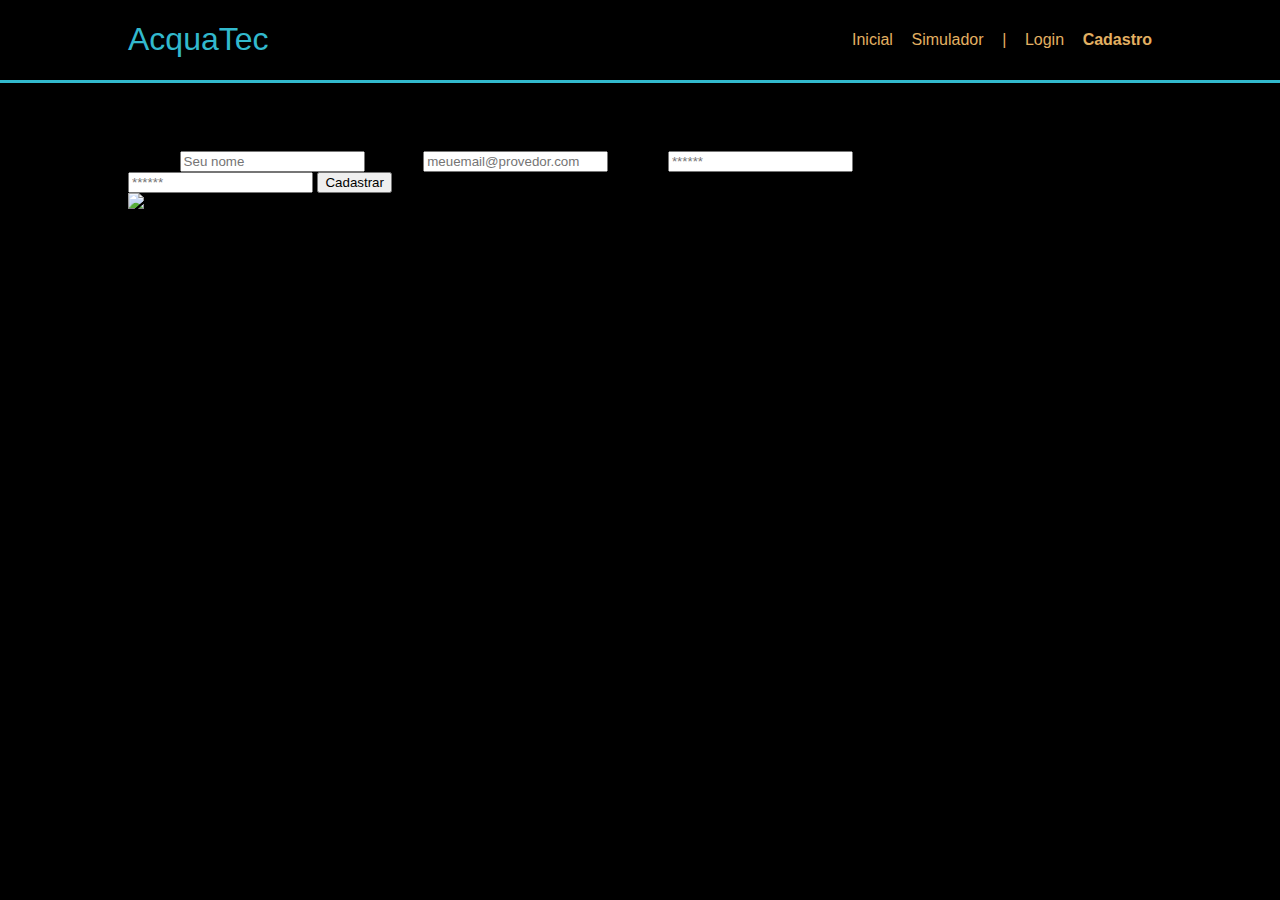
==== public/cadastro.html @ c1e20325 "Adicionando a pasta do projeto" ====
<!DOCTYPE html>
<html lang="pt-br">

<head>
    <meta charset="UTF-8">
    <meta http-equiv="X-UA-Compatible" content="IE=edge">
    <meta name="viewport" content="width=device-width, initial-scale=1.0">

    <title>AcquaTec | Cadastro</title>


    <script src="./js/funcoes.js"></script>


    <link rel="icon" href="./assets/icon/favicon.ico">
    <link rel="stylesheet" href="./css/style.css">
    <link rel="preconnect" href="https://fonts.gstatic.com">
    <link
        href="https://fonts.googleapis.com/css2?family=Exo+2:ital,wght@0,100;0,200;0,300;0,400;0,500;0,600;0,700;0,800;0,900;1,100;1,200;1,300;1,400;1,500;1,600;1,700;1,800;1,900&display=swap"
        rel="stylesheet">
</head>

<body>

    <!--header inicio-->
    <div class="header">
        <div class="container">
            <h1 class="titulo">AcquaTec</h1>
            <ul class="navbar">
                <li>
                    <a href="./index.html">
                        Inicial
                    </a>
                </li>
                <li>
                    <a href="./simulador.html">Simulador</a>
                </li>
                <li>|</li>
                <li>
                    <a href="./login.html">Login</a>
                </li>
                <li class="agora">
                    <a href="./cadastro.html">Cadastro</a>
                </li>
            </ul>
        </div>
    </div>
    <!--header fim-->


    <div class="banner ">
        <div class="alerta_erro">
            <div class="card_erro" id="cardErro">
                <span id="mensagem_erro"></span>
            </div>
        </div>
        <div class="container tamanho-conteudo">
            <div class="card medio">
                <h2>Bem-vindo!</h2>
                <div class="formulario">

                    <!--
                         Para inserir mais um campo, copie uma das inputs abaixo.
                         Assim que inserir vá para o script abaixo.
                     -->

                    <span class="tipo_campo">Nome:</span>
                    <input id="nome_input" type="text" placeholder="Seu nome">

                    <span class="tipo_campo">E-mail:</span>
                    <input id="email_input" type="text" placeholder="meuemail@provedor.com">

                    <span class="tipo_campo">Senha:</span>
                    <input id="senha_input" type="password" placeholder="******">

                    <span class="tipo_campo">Confirmação da Senha:</span>
                    <input id="confirmacao_senha_input" type="password" placeholder="******">

                    <button class="btn" onclick="cadastrar()">Cadastrar</button>

                </div>
                <div id="div_aguardar" class="loading-div">
                    <img src="./assets/circle-loading.gif" id="loading-gif">
                </div>

                <div id="div_erros_login">

                </div>
            </div>
        </div>
    </div>

    <!--footer inicio-->
    <div class="footer">
        <div class="container">
            <h4>Feito com amor por um aluno &hearts;SPTech &copy; 2022</h4>
        </div>
    </div>
    <!--footer fim-->


</body>

</html>

<script>
    function cadastrar() {
        aguardar();

        //Recupere o valor da nova input pelo nome do id
        // Agora vá para o método fetch logo abaixo
        var nomeVar = nome_input.value;
        var emailVar = email_input.value;
        var senhaVar = senha_input.value;
        var confirmacaoSenhaVar = confirmacao_senha_input.value;

        if (nomeVar == "" || emailVar == "" || senhaVar == "" || confirmacaoSenhaVar == "") {
            cardErro.style.display = "block"
            mensagem_erro.innerHTML = "(Mensagem de erro para todos os campos em branco)";

            finalizarAguardar();
            return false;
        }
        else {
            setInterval(sumirMensagem, 5000)
        }

        // Enviando o valor da nova input
        fetch("/usuarios/cadastrar", {
            method: "POST",
            headers: {
                "Content-Type": "application/json"
            },
            body: JSON.stringify({
                // crie um atributo que recebe o valor recuperado aqui
                // Agora vá para o arquivo routes/usuario.js
                nomeServer: nomeVar,
                emailServer: emailVar,
                senhaServer: senhaVar
            })
        }).then(function (resposta) {

            console.log("resposta: ", resposta);

            if (resposta.ok) {
                cardErro.style.display = "block";

                mensagem_erro.innerHTML = "Cadastro realizado com sucesso! Redirecionando para tela de Login...";

                setTimeout(() => {
                    window.location = "login.html";
                }, "2000")
                
                limparFormulario();
                finalizarAguardar();
            } else {
                throw ("Houve um erro ao tentar realizar o cadastro!");
            }
        }).catch(function (resposta) {
            console.log(`#ERRO: ${resposta}`);
            finalizarAguardar();
        });

        return false;
    }

    function sumirMensagem() {
        cardErro.style.display = "none"
    }

</script>
---- public/css/style.css ----
body {
  margin: 0;
  padding: 0;
  font-family: 'Barlow', "Segoe UI", Tahoma, Geneva, Verdana, sans-serif;
  background-color: black;
}

.container {
  width: 80%;
  margin: auto;
  display: flex;
}

.header {
  border-bottom: 3px solid #32b9cd;
}

.header .container {
  justify-content: space-between;
}

.header a {
  text-decoration: none;
  color: #e3b062;
}

.agora {
  font-weight: 800;
}

.navbar {
  width: 300px;
  display: flex;
  align-items: center;
  justify-content: space-between;
  list-style: none;
  color: #e3b062;
}


.titulo {
  color: #32b9cd;
  width: fit-content;
  font-weight: 500;
}
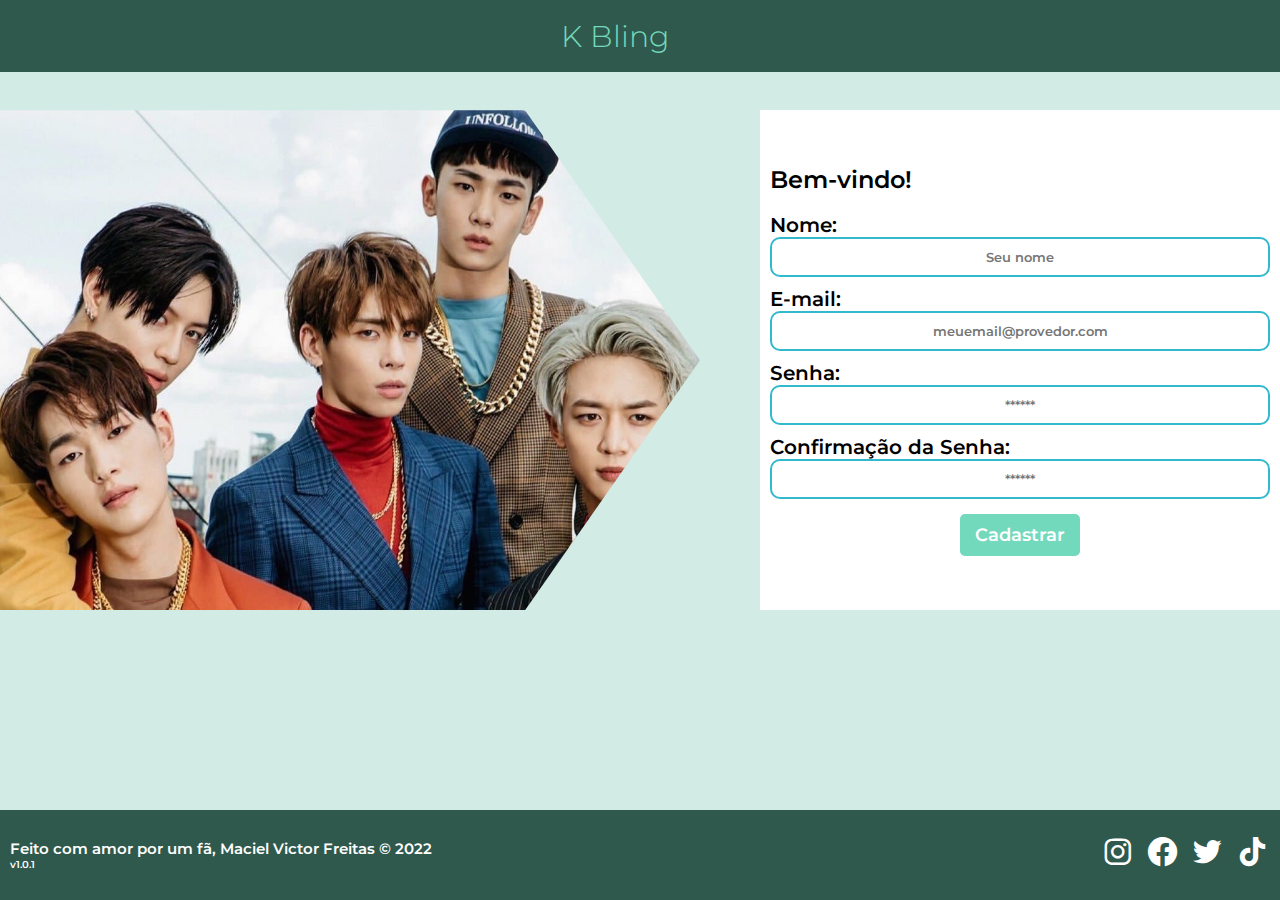
==== commit 01a7c64f: "votação inserindo no banco" ====
--- a/public/cadastro.html
+++ b/public/cadastro.html
@@ -6,63 +6,51 @@
     <meta http-equiv="X-UA-Compatible" content="IE=edge">
     <meta name="viewport" content="width=device-width, initial-scale=1.0">
 
-    <title>AcquaTec | Cadastro</title>
+    <title>K Bling | Cadastro</title>
 
 
     <script src="./js/funcoes.js"></script>
-
-
-    <link rel="icon" href="./assets/icon/favicon.ico">
     <link rel="stylesheet" href="./css/style.css">
-    <link rel="preconnect" href="https://fonts.gstatic.com">
-    <link
-        href="https://fonts.googleapis.com/css2?family=Exo+2:ital,wght@0,100;0,200;0,300;0,400;0,500;0,600;0,700;0,800;0,900;1,100;1,200;1,300;1,400;1,500;1,600;1,700;1,800;1,900&display=swap"
-        rel="stylesheet">
+    <link href="https://unpkg.com/boxicons@2.1.2/css/boxicons.min.css" rel="stylesheet" />
+    
+        
 </head>
 
 <body>
 
     <!--header inicio-->
-    <div class="header">
-        <div class="container">
-            <h1 class="titulo">AcquaTec</h1>
-            <ul class="navbar">
-                <li>
-                    <a href="./index.html">
-                        Inicial
-                    </a>
-                </li>
-                <li>
-                    <a href="./simulador.html">Simulador</a>
-                </li>
-                <li>|</li>
-                <li>
-                    <a href="./login.html">Login</a>
-                </li>
-                <li class="agora">
-                    <a href="./cadastro.html">Cadastro</a>
-                </li>
-            </ul>
+    <div>
+        <div class="nav">
+            <div class="menu" onclick="openNav()">
+                <div class="sidebar"></div>
+            </div>
+            <div class="logo">
+                K Bling
+            </div>
+            <div class="cart">
+                <img src="assets/LOGO-removebg-preview.png" height="80px">
+            </div>
+        </div>
+        <div id="myNav" class="nav-overlay">
+            <div class="nav-overlay-content">
+
+                <a href="index.html"><i class='bx bx-home'></i> Home</a><br>
+                <a href="Membros.html"><i class='bx bxl-gitlab'></i> Membros</a><br>
+                <a href="login.html"><i class='bx bx-user-circle'></i> Login</a><br>
+                <a href="#"  class="agora"><i class='bx bxs-user-account'></i> Cadastro</a><br>
+                <a href="paginna_usuario.html"><i class='bx bxs-bar-chart-square'></i>Votação</a>
+            </div>
         </div>
     </div>
     <!--header fim-->
 
 
     <div class="banner ">
-        <div class="alerta_erro">
-            <div class="card_erro" id="cardErro">
-                <span id="mensagem_erro"></span>
-            </div>
-        </div>
-        <div class="container tamanho-conteudo">
-            <div class="card medio">
-                <h2>Bem-vindo!</h2>
+        <img src="assets/SHINee-e1515477243173.jpg" class="img_cad" height="500Px" width="700px">
+        <div class="container">
+            <div class="card_medio">
+                <h2>Bem-vindo!</h2><br>
                 <div class="formulario">
-
-                    <!--
-                         Para inserir mais um campo, copie uma das inputs abaixo.
-                         Assim que inserir vá para o script abaixo.
-                     -->
 
                     <span class="tipo_campo">Nome:</span>
                     <input id="nome_input" type="text" placeholder="Seu nome">
@@ -80,7 +68,7 @@
 
                 </div>
                 <div id="div_aguardar" class="loading-div">
-                    <img src="./assets/circle-loading.gif" id="loading-gif">
+                    <img src="assets/3f2c979b214d06e9caab8ba8326864f3.gif" id="loading-gif">
                 </div>
 
                 <div id="div_erros_login">
@@ -92,8 +80,15 @@
 
     <!--footer inicio-->
     <div class="footer">
-        <div class="container">
-            <h4>Feito com amor por um aluno &hearts;SPTech &copy; 2022</h4>
+        <div class="footerContainer">
+            <h4>Feito com amor por um fã, Maciel Victor Freitas &copy; 2022</h4>
+            <h6>v1.0.1</h6>
+        </div>
+        <div class="socialMedia">
+            <i class='bx bxl-instagram'></i>
+            <i class='bx bxl-facebook-circle'></i>
+            <i class='bx bxl-twitter'></i>
+            <i class='bx bxl-tiktok'></i>
         </div>
     </div>
     <!--footer fim-->
@@ -104,6 +99,13 @@
 </html>
 
 <script>
+        openNav = () => {
+        let nav = document.querySelector('.nav-overlay')
+        let hamb = document.querySelector('.sidebar')
+        nav.classList.toggle('active')
+        hamb.classList.toggle('active')
+    }
+
     function cadastrar() {
         aguardar();
 
@@ -115,8 +117,9 @@
         var confirmacaoSenhaVar = confirmacao_senha_input.value;
 
         if (nomeVar == "" || emailVar == "" || senhaVar == "" || confirmacaoSenhaVar == "") {
-            cardErro.style.display = "block"
-            mensagem_erro.innerHTML = "(Mensagem de erro para todos os campos em branco)";
+            // cardErro.style.display = "block"
+            // mensagem_erro.innerHTML = "(Complete todos os campos corretamente!)";
+            alert('Complete todos os campos corretamente ')
 
             finalizarAguardar();
             return false;
@@ -143,9 +146,11 @@
             console.log("resposta: ", resposta);
 
             if (resposta.ok) {
-                cardErro.style.display = "block";
+                // cardErro.style.display = "block";
 
-                mensagem_erro.innerHTML = "Cadastro realizado com sucesso! Redirecionando para tela de Login...";
+                // mensagem_erro.innerHTML = "Cadastro realizado com sucesso! Redirecionando para tela de Login...";
+
+                alert('Cadastro realizado com sucesso! Redirecionando para tela de Login...')
 
                 setTimeout(() => {
                     window.location = "login.html";
--- a/public/css/style.css
+++ b/public/css/style.css
@@ -1,47 +1,593 @@
-
-body {
+@import url('https://fonts.googleapis.com/css2?family=Montserrat:wght@200&display=swap');
+
+
+* {
   margin: 0;
   padding: 0;
-  font-family: 'Barlow', "Segoe UI", Tahoma, Geneva, Verdana, sans-serif;
-  background-color: black;
-}
-
-.container {
-  width: 80%;
-  margin: auto;
-  display: flex;
-}
-
-.header {
-  border-bottom: 3px solid #32b9cd;
-}
-
-.header .container {
+  box-sizing: border-box;
+  font-family: 'Montserrat', sans-serif;
+  font-weight: 600;
+}
+
+
+
+body {
+  position: relative;
+  min-height: 100vh;
+  display: flex;
+  background-color: #bae0d6a8;
+  flex-direction: column;
   justify-content: space-between;
-}
-
-.header a {
-  text-decoration: none;
-  color: #e3b062;
 }
 
 .agora {
   font-weight: 800;
 }
 
-.navbar {
-  width: 300px;
-  display: flex;
-  align-items: center;
+
+.nav {
+  z-index: 99;
+  color: #fff;
+  display: flex;
+  position: fixed;
+  width: 100%;
+  height: 8%;
+  background-color: #2F594D;
   justify-content: space-between;
-  list-style: none;
-  color: #e3b062;
-}
-
-
-.titulo {
-  color: #32b9cd;
-  width: fit-content;
+  align-items: center;
+  padding: 0 80px;
+}
+
+
+.logo {
+  font-size: 30px;
+  font-weight: 300;
+  cursor: pointer;
+  color: #73D9BC;
+}
+
+.menu {
+  height: 30px;
+  width: 30px;
+  cursor: pointer;
+  z-index: 101;
+  position: relative;
+  display: flex;
+  align-items: center;
+  opacity: 0;
+  transform: translateX(-100%);
+  animation: left-to-right 1.5s forwards;
+}
+
+.cart {
+  font-size: 30px;
+  cursor: pointer;
+  opacity: 0;
+  transform: translateX(100%);
+  animation: right-to-left 1.5s forwards;
+  color: #73D9BC;
+}
+
+.nav-overlay {
+  height: 100%;
+  width: 0;
+  position: fixed;
+  z-index: 101;
+  top: 8%;
+  left: 0;
+  background-color: rgba(0, 0, 0, 0.596);
+  overflow-x: hidden;
+  transition: 0.5s;
+}
+
+.nav-overlay.active {
+  width: 15%;
+}
+
+.nav-overlay-content {
+  position: relative;
+  top: 25%;
+  width: 15%;
+  text-align: center;
+  margin-top: 30px;
+  margin-left: 40px;
+}
+
+.nav-overlay a {
+  text-decoration: none;
+  font-size: 20px;
+  color: #fff;
+  display: flex;
+  transition: 0.3s;
+  font-weight: 300;
+  text-align: center;
+}
+
+
+.nav-overlay a:hover,
+.nav-overlay a:focus {
+  color: #58A690;
+}
+
+.nav-overlay .closebtn {
+  position: absolute;
+  top: 20px;
+  right: 45px;
+  font-size: 40px;
+}
+
+.sidebar {
+  position: relative;
+  cursor: pointer;
+}
+
+.sidebar-btn {
+  cursor: pointer;
+  z-index: 1;
+}
+
+.sidebar,
+.sidebar::before,
+.sidebar::after {
+  width: 30px;
+  height: 3px;
+  border-radius: .5rem;
+  background-color: white;
+  transition: .4s;
+}
+
+.sidebar::before {
+  content: '';
+  position: absolute;
+  top: -10px;
+  left: 0;
+
+}
+
+.sidebar::after {
+  content: '';
+  position: absolute;
+  bottom: -10px;
+  left: 0;
+}
+
+.sidebar.active {
+  background-color: transparent;
+}
+
+.sidebar.active::before {
+  transform-origin: top left;
+  transform: rotate(45deg);
+  left: 6px;
+}
+
+.sidebar.active::after {
+  transform-origin: bottom left;
+  transform: rotate(-45deg);
+  left: 6px;
+}
+
+@keyframes left-to-right {
+  0% {
+    opacity: 0;
+    transform: translateX(-100%);
+  }
+
+  100% {
+    opacity: 1;
+    transform: translateX(0);
+  }
+}
+
+@keyframes right-to-left {
+  0% {
+    opacity: 0;
+    transform: translateX(100%);
+  }
+
+  100% {
+    opacity: 1;
+    transform: translateX(0);
+  }
+}
+
+/* --------------------------------------------Home Content------------------------------------------- */
+
+.conteudo {
+  width: 100%;
+  height: 92%;
+  display: flex;
+  justify-content: center;
+  flex-direction: column;
+}
+
+.conteudo p {
+  display: flex;
+  text-align: center;
+  justify-content: center;
+  z-index: 99 !important;
+  position: absolute;
+  top: 05%;
+  right: 50%;
+  left: 50%;
+  transform: translate(-50%, -50%);
+  background-color: rgba(0, 0, 0, 0.39);
+  font-size: 0px;
+}
+
+.video_first {
+  clip-path: polygon(0 0, 100% 0%, 100% 79%, 0 84%);
+}
+
+.div1 {
+  background-color: transparent;
+  height: 500px;
+  color: #4A5955;
+  display: flex;
+  width: 100%;
+  justify-content: center;
+  align-items: center;
+  margin-bottom: 100px;
+}
+
+.social {
+  background-color: #ffffff;
+  display: flex;
+}
+
+.social .container {
+  justify-content: center;
+
+}
+
+.box img {
+  height: 170px;
+  border: #73D9BC solid 3px;
+  border-radius: 50%;
+}
+
+.social .container .boxes {
+  display: flex;
+}
+
+.social p {
+  text-align: center;
+
+}
+
+.box {
+  display: flex;
+  flex-direction: column;
+  align-items: center;
+  border: #73D9BC solid 3px;
+  height: 580px;
+  width: 950px;
+  padding: 5px;
+  font-size: 20px;
+  margin-top: 0px;
+  justify-content: space-around;
+}
+
+.icons {
+  display: flex;
+  align-items: center;
+  justify-content: center;
+
+}
+
+.icons_name:hover {
+  transform: scale(1.2);
+}
+
+.icons_name {
+  text-align: center;
+  font-size: 20px;
+  font-weight: bold;
+  animation: transform .2s ease-in-out;
+}
+
+/* ------------------------------------------Cadastro------------------------------------------------------- */
+
+.img_cad {
+  clip-path: polygon(0% 0%, 75% 0%, 100% 50%, 75% 100%, 0% 100%);
+}
+
+.banner {
+  height: fit-content;
+  padding-top: 8%;
+  display: flex;
+  align-content: center;
+  justify-content: flex-start;
+  align-items: center;
+  padding-bottom: 15%;
+}
+
+.banner .container {
+  height: 500px;
+  display: flex;
+  justify-content: center;
+  align-items: center;
+  background-color: white;
+  width: 560px;
+  margin-left: 60px;
+
+}
+
+
+
+.tamanho-conteudo {
+  height: fit-content !important;
+}
+
+.banner p {
+  width: 50%;
+  margin: 0;
+  padding: 0;
+  width: 280px;
+  font-size: 36px;
+}
+
+.banner .container span {
+  font-weight: 800;
+}
+
+.alerta_erro {
+  display: flex;
+  justify-content: flex-end;
+}
+
+
+.card_erro {
+  display: none;
+  background-color: #fff;
+  color: black;
+  width: 230px;
+  position: fixed;
+  border-radius: 4px;
+  border: #73D9BC 3px solid;
+  padding: 10px;
+  margin-right: 10%;
+}
+
+.card_erro #mensagem_erro {
   font-weight: 500;
-}
-
+  font-size: 20px;
+}
+
+.formulario .tipo_campo {
+  font-size: 20px;
+  font-weight: 600 !important;
+}
+
+.formulario {
+  display: flex;
+  flex-direction: column;
+}
+
+input {
+  margin-bottom: 10px;
+  border: 2px solid #32b9cd;
+  padding: 10px;
+  text-align: center;
+  border-radius: 10px;
+  width: 500px;
+}
+
+.btn {
+  cursor: pointer;
+  border: 0;
+  border-radius: 5px;
+  font-weight: 600;
+  font-size: 18px;
+  padding: 10px 15px;
+  color: white;
+  background-color: #73D9BC;
+  width: 120px;
+  align-self: center;
+  margin-top: 5px;
+}
+
+.loading-div {
+  width: 20px;
+  margin: auto;
+  display: none;
+}
+
+.loading-div img {
+  height: 20px;
+  width: 20px;
+}
+
+/* ------------------------------------------LOGIN------------------------------------------------------- */
+
+.container_login {
+  background-color: transparent;
+  height: 500px;
+  color: #4A5955;
+  display: flex;
+  width: 100%;
+  justify-content: center;
+  align-items: center;
+  margin-bottom: 100px;
+  margin-top: 100px;
+}
+
+.banner_login .container_login .card_login {
+  background-color: #ffffff;
+  width: 568px;
+  height: 500px;
+  display: flex;
+  flex-direction: column;
+  color: #73D9BC;
+  align-items: center;
+  border-radius: 4px;
+}
+
+.card_login {
+  display: flex;
+  justify-content: space-around;
+}
+
+.card_login h2 {
+  font-size: 30px;
+}
+
+.card_login h4 {
+  font-size: 16px;
+}
+
+.banner_login #div_erros_login {
+  margin-top: 15px;
+}
+
+button {
+  cursor: pointer;
+}
+
+.formulario_login .tipo_campo {
+  font-size: 20px;
+  font-weight: 600 !important;
+}
+
+.formulario_login {
+  display: flex;
+  flex-direction: column;
+}
+
+/* ------------------------------------------FOOTER------------------------------------------------------- */
+
+.footer {
+  background-color: #2F594D;
+  height: 90px;
+  color: #fff;
+  display: flex;
+  font-size: 15px;
+  align-items: center;
+  justify-content: space-between;
+  border: #2F594D solid 10px;
+}
+
+.footer .footerContainer {
+  justify-content: center;
+}
+
+.footer .socialMedia {
+  font-size: 35px;
+}
+
+
+/* ------------------------------------------PAGINA USUARIO------------------------------------------------------- */
+
+.conteudo_usuario {
+  width: 100%;
+  height: 92%;
+  display: flex;
+  flex-direction: row;
+  align-items: center;
+  margin-top: 80px;
+  margin-bottom: 40px;
+  justify-content: center;
+}
+
+.card_u {
+  background-color: #fff;
+  border: #73D9BC solid 3px;
+  height: 770px;
+  width: 750px;
+  display: flex;
+  align-items: center;
+  justify-content: center;
+  flex-direction: column;
+}
+
+.pesquisa {
+  display: flex;
+  justify-content: space-around;
+  flex-direction: row;
+}
+
+.card_u .pesquisa img {
+  height: 73px;
+  width: 73px;
+  margin: 11px;
+}
+
+.pesquisa div {
+  display: flex;
+  flex-direction: column;
+  align-items: center;
+}
+
+.pes_1 {
+  margin-right: 133px;
+}
+
+.card_u2 {
+  background-color: #fff;
+  border: #73D9BC solid 3px;
+  height: 700px;
+  width: 700px;
+  display: flex;
+  margin-left: 30px;
+  flex-direction: column;
+  align-items: stretch;
+  background-color: #fff;
+  border: #73D9BC solid 3px;
+  height: 700px;
+  width: 700px;
+  display: flex;
+  margin-left: 30px;
+  flex-direction: column;
+  align-items: stretch;
+  text-align: center;
+}
+
+.card_u2 img {
+  height: 67px;
+  width: 67px;
+  padding: 3px;
+}
+
+.card_u2 ul li {
+  border-bottom: #2F594D solid 2px;
+  text-decoration: none;
+  display: flex;
+  justify-content: space-between;
+  align-items: center;
+}
+
+.card_u2 ul {
+  display: flex;
+  flex-direction: column;
+  margin: 30px;
+}
+
+/* -----------------------------------------------MEMBROS------------------------------------------------------- */
+
+.card_members {
+  background-color: white;
+  display: flex;
+  height: 500px;
+  width: 400px;
+  border: #73D9BC solid 3px;
+  flex-direction: column;
+  align-items: center;
+  text-align: center;
+  justify-content: center;
+}
+
+.card_members img {
+  height: 170px;
+  border: #73D9BC solid 3px;
+  border-radius: 50%;
+}
+
+.card_members i{
+  font-size: 50px;
+  color: #58A690;
+}
+
+.seta {
+  font-size: 30px;
+  color: #58A690;
+}